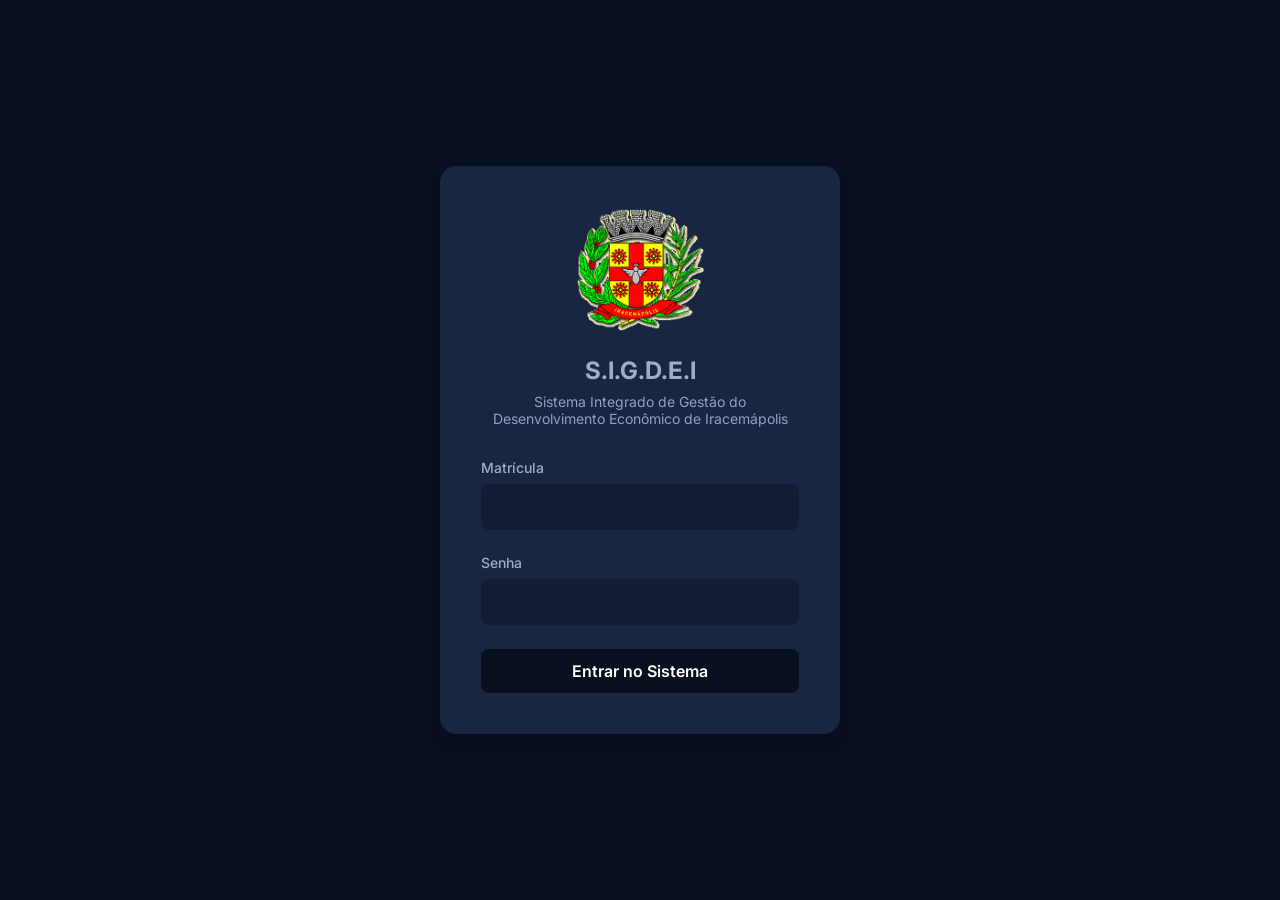
==== frontend/configuracoes.html @ 22043cb5 "super att back e front e tudo e fds" ====
<!DOCTYPE html>
<html lang="pt-BR">
<head>
    <meta charset="UTF-8">
    <meta name="viewport" content="width=device-width, initial-scale=1.0">
    <title>Configurações | Plataforma Inteligente</title>
    <link rel="stylesheet" href="assets/css/style.css">
    <link rel="stylesheet" href="https://cdnjs.cloudflare.com/ajax/libs/font-awesome/6.4.0/css/all.min.css">
    <style>
        .grid-form { display: grid; grid-template-columns: repeat(auto-fit, minmax(200px, 1fr)); gap: 1rem; }
        .config-section { padding: 2rem; margin-bottom: 2rem; }
        .readonly-field { background: rgba(255, 255, 255, 0.1) !important; color: #ccc !important; cursor: not-allowed; }
        .form-control { background: #0d1a30; }
    </style>
</head>
<body>
    <div class="app-container">
         <aside class="sidebar">
            <div class="sidebar-logo" style="display: flex; align-items:center; gap: 10px;">
                <img src="/assets/img/logo_prefeitura.png" alt="Logo Prefeitura da Iracemápolis" style="height: 35px; width: auto; object-fit: contain;">
                <span>SIGDEI</span>
            </div>
            <ul class="nav-menu">
                <li><a href="dashboard.html" class="nav-link"><i class="fa-solid fa-chart-pie"></i> Painel de Controle</a></li>
                <li><a href="oficios.html" class="nav-link"><i class="fa-solid fa-file-signature"></i> Ofícios</a></li>
                <li><a href="projetos.html" class="nav-link"><i class="fa-solid fa-project-diagram"></i> Projetos</a></li>
                <li><a href="indicadores.html" class="nav-link"><i class="fa-solid fa-chart-bar"></i> Indicadores</a></li>
                <li id="menu-usuarios" style="display:none;"><a href="usuarios.html" class="nav-link"><i class="fa-solid fa-users"></i> Usuários</a></li>
                <li><a href="configuracoes.html" class="nav-link active"><i class="fa-solid fa-gear"></i> Configurações</a></li>
            </ul>
        </aside>

        <main class="main-content">
            <header class="header glass" style="padding: 1rem 2rem; border-radius: 12px; margin-bottom: 2rem;">
                <h2 class="page-title">Configurações da Conta</h2>
                <div class="user-profile">
                    <div class="user-info" style="text-align: right;">
                        <h4 id="user-name">Carregando...</h4>
                        <p id="user-role">Carregando...</p>
                    </div>
                    <div id="user-avatar" style="width: 40px; height: 40px; border-radius: 50%; background: var(--primary-color); display: flex; align-items: center; justify-content: center; font-weight: bold; font-size: 1.2rem;">-</div>
                    <a href="#" id="logout-btn" style="color: var(--text-muted); margin-left: 1rem;" title="Sair"><i class="fa-solid fa-right-from-bracket"></i></a>
                </div>
            </header>

            <div id="alert-box" class="alert" style="display:none;"></div>

            <div style="display: grid; grid-template-columns: 1fr 1fr; gap: 2rem;">
                <div class="glass config-section">
                    <h3 style="margin-bottom: 1.5rem; font-size: 1.2rem;"><i class="fa-solid fa-id-card"></i> Meu Cadastro</h3>
                    <form id="form-perfil">
                        <div class="form-group">
                            <label class="form-label" for="matricula">Matrícula (Login)</label>
                            <input type="text" id="matricula" class="form-control readonly-field" readonly title="A matrícula não pode ser alterada">
                        </div>
                        <div class="form-group">
                            <label class="form-label" for="nome">Nome Completo</label>
                            <input type="text" id="nome" class="form-control" required>
                        </div>
                        <div class="form-group">
                            <label class="form-label" for="funcao">Função</label>
                            <input type="text" id="funcao" class="form-control" required>
                        </div>
                        <div class="grid-form">
                            <div class="form-group">
                                <label class="form-label">Setor</label>
                                <input type="text" id="nome_setor" class="form-control readonly-field" readonly>
                            </div>
                            <div class="form-group">
                                <label class="form-label">Nível de Acesso</label>
                                <input type="text" id="nivel_acesso" class="form-control readonly-field" readonly>
                            </div>
                        </div>
                        <button type="submit" class="btn btn-primary" style="margin-top: 1rem;"><i class="fa-solid fa-save"></i> Atualizar Dados</button>
                    </form>
                </div>

                <div class="glass config-section">
                    <h3 style="margin-bottom: 1.5rem; font-size: 1.2rem;"><i class="fa-solid fa-lock"></i> Alterar Senha</h3>
                    <form id="form-senha">
                        <div class="form-group">
                            <label class="form-label" for="senha_atual">Senha Atual</label>
                            <input type="password" id="senha_atual" class="form-control" required>
                        </div>
                        <div class="form-group">
                            <label class="form-label" for="nova_senha">Nova Senha</label>
                            <input type="password" id="nova_senha" class="form-control" placeholder="Min 6 chars (Ex: Senha@123)" required>
                        </div>
                        <button type="submit" class="btn btn-primary" style="margin-top: 1rem; background: var(--status-yellow); color: #000;"><i class="fa-solid fa-key"></i> Alterar Senha</button>
                    </form>
                </div>
            </div>
        </main>
    </div>

    <script>
        const token = localStorage.getItem('jwt_token');
        if (!token) window.location.href = 'index.html';
        let user = JSON.parse(localStorage.getItem('user')) || { nome: '', nivel_acesso: '' };
        
        document.getElementById('user-name').textContent = user.nome;
        document.getElementById('user-role').textContent = user.nivel_acesso;
        document.getElementById('user-avatar').textContent = user.nome.charAt(0).toUpperCase();

        if (user.nivel_acesso === 'Administrador' || user.nivel_acesso === 'Gestor') {
            document.getElementById('menu-usuarios').style.display = 'block';
        }

        document.getElementById('logout-btn').addEventListener('click', () => {
            localStorage.removeItem('jwt_token');
            localStorage.removeItem('user');
            window.location.href = 'index.html';
        });

        const apiHeaders = { 'Authorization': `Bearer ${token}`, 'Content-Type': 'application/json' };

        // Preencher form perfil
        document.getElementById('matricula').value = user.matricula || '';
        document.getElementById('nome').value = user.nome || '';
        document.getElementById('funcao').value = user.funcao || '';
        document.getElementById('nivel_acesso').value = user.nivel_acesso || '';

        // Buscar nome do setor
        async function fetchSetor() {
            if(!user.id_setor) return;
            try {
                const res = await fetch(`http://127.0.0.1:8000/api/v1/setores/${user.id_setor}/`, { headers: apiHeaders });
                if(res.ok) {
                    const data = await res.json();
                    document.getElementById('nome_setor').value = data.nome_setor;
                }
            } catch(e) {}
        }
        fetchSetor();

        function mostrarAlerta(msg, classe) {
            const box = document.getElementById('alert-box');
            box.textContent = msg;
            box.className = 'alert ' + classe;
            box.style.display = 'block';
            setTimeout(() => box.style.display = 'none', 3000);
        }

        document.getElementById('form-perfil').addEventListener('submit', async (e) => {
            e.preventDefault();
            const body = {
                nome: document.getElementById('nome').value,
                funcao: document.getElementById('funcao').value
            };
            try {
                const res = await fetch(`http://127.0.0.1:8000/api/v1/usuarios/${user.id}/`, { method: 'PATCH', headers: apiHeaders, body: JSON.stringify(body) });
                if(res.ok) {
                    mostrarAlerta("Perfil atualizado!", "alert-success");
                    user.nome = body.nome;
                    user.funcao = body.funcao;
                    localStorage.setItem('user', JSON.stringify(user));
                    document.getElementById('user-name').textContent = user.nome;
                    document.getElementById('user-avatar').textContent = user.nome.charAt(0).toUpperCase();
                } else {
                    mostrarAlerta("Erro ao atualizar", "alert-error");
                }
            } catch(e) {}
        });

        document.getElementById('form-senha').addEventListener('submit', async (e) => {
            e.preventDefault();
            const body = { 
                user_id: user.id,
                senha_atual: document.getElementById('senha_atual').value,
                nova_senha: document.getElementById('nova_senha').value 
            };
            try {
                const res = await fetch(`http://127.0.0.1:8000/api/v1/usuarios/alterar-senha/`, { 
                    method: 'POST', 
                    headers: apiHeaders, 
                    body: JSON.stringify(body) 
                });
                if(res.ok) {
                    mostrarAlerta("Senha atualizada com sucesso!", "alert-success");
                    e.target.reset();
                } else {
                    const error = await res.json();
                    mostrarAlerta("Erro: " + JSON.stringify(error), "alert-error");
                }
            } catch(e) {}
        });
    </script>
</body>
</html>
---- frontend/assets/css/style.css ----
@import url('https://fonts.googleapis.com/css2?family=Inter:wght@300;400;500;600;700&display=swap');

:root {
    --bg-color: hsl(210, 40%, 96%);
    --surface-color: #192642;;
    --primary-color: #080f1e;;
    --primary-hover: #0d1a30;
    --text-color: #a1abc6;
    --text-muted: #999cc5;
    --border-color: rgba(54, 25, 25, 0.1);
    
    --status-green: #10b981;
    --status-yellow: #f5e20b;
    --status-red: #ef4444;
    --status-gray: #afa7a7;
    
    --shadow-sm: 0 1px 2px 0 rgba(0, 0, 0, 0.05);
    --shadow-md: 0 4px 6px -1px rgba(0, 0, 0, 0.1), 0 2px 4px -1px rgba(0, 0, 0, 0.06);
    --shadow-lg: 0 10px 15px -3px rgba(0, 0, 0, 0.1), 0 4px 6px -2px rgba(0, 0, 0, 0.05);
}

* {
    margin: 0;
    padding: 0;
    box-sizing: border-box;
    font-family: 'Inter', sans-serif;
}

body {
    background-color: var(--bg-color);
    color: var(--text-color);
    min-height: 100vh;
    display: flex;
    flex-direction: column;
    background-image: radial-gradient(circle at top right, #080f1e 100%, transparent 40%),
                      radial-gradient(circle at bottom left, #0d1a30 100%, transparent 40%);
    background-attachment: fixed;
}

/* Glassmorphism utility */
.glass {
    background: var(--surface-color);
    backdrop-filter: blur(12px);
    -webkit-backdrop-filter: blur(12px);
    border: 1px solid var(--border-color);
    border-radius: 16px;
    box-shadow: var(--shadow-lg);
}

/* Auth Pages */
.auth-container {
    display: flex;
    justify-content: center;
    align-items: center;
    flex: 1;
    padding: 2rem;
}

.auth-card {
    width: 100%;
    max-width: 400px;
    padding: 2.5rem;
    animation: slideUp 0.5s ease-out;
}

.auth-card h1 {
    font-size: 1.5rem;
    font-weight: 700;
    margin-bottom: 0.5rem;
    text-align: center;
}

.auth-card p {
    color: var(--text-muted);
    text-align: center;
    margin-bottom: 2rem;
    font-size: 0.875rem;
}

/* Forms */
.form-group {
    margin-bottom: 1.5rem;
}

.form-label {
    display: block;
    font-size: 0.875rem;
    font-weight: 500;
    margin-bottom: 0.5rem;
    color: var(--text-color);
}

.form-control {
    width: 100%;
    padding: 0.75rem 1rem;
    background: rgba(15, 23, 42, 0.6);
    border: 1px solid var(--border-color);
    border-radius: 8px;
    color: var(--text-color);
    font-size: 1rem;
    transition: all 0.3s ease;
}

.form-control:focus {
    outline: none;
    border-color: var(--primary-color);
    box-shadow: 0 0 0 3px rgba(59, 130, 246, 0.3);
}

.btn {
    display: inline-block;
    padding: 0.75rem 1.5rem;
    border-radius: 8px;
    font-weight: 600;
    text-align: center;
    cursor: pointer;
    transition: all 0.3s ease;
    border: none;
    font-size: 1rem;
    text-decoration: none;
}

.btn-primary {
    background-color: var(--primary-color);
    color: #ffffff;
    width: 100%;
}

.btn-primary:hover {
    background-color: var(--primary-hover);
    transform: translateY(-1px);
    box-shadow: 0 4px 12px rgba(59, 130, 246, 0.4);
}

.btn-sm {
    padding: 0.5rem 1rem;
    font-size: 0.875rem;
}

/* Dashboard Layout */
.app-container {
    display: flex;
    min-height: 100vh;
}

.sidebar {
    width: 260px;
    padding: 1.5rem;
    display: flex;
    flex-direction: column;
    border-right: 1px solid var(--border-color);
    background: #192642;
    backdrop-filter: blur(10px);
    position: sticky;
    top: 0;
    height: 100vh;
}

.sidebar-logo {
    font-size: 1.25rem;
    font-weight: 700;
    color: var(--text-color);
    margin-bottom: 2rem;
    display: flex;
    align-items: center;
    gap: 0.5rem;
}

.nav-menu {
    list-style: none;
    display: flex;
    flex-direction: column;
    gap: 0.5rem;
}

.nav-link {
    display: flex;
    align-items: center;
    gap: 0.75rem;
    padding: 0.75rem 1rem;
    color: var(--text-muted);
    text-decoration: none;
    border-radius: 8px;
    transition: all 0.2s;
    font-weight: 500;
}

.nav-link:hover, .nav-link.active {
    background: rgba(11, 10, 10, 0.1);
    color: var(--text-color);
}

.nav-link.active {
    border-left: 3px solid var(--primary-color);
    border-radius: 0 8px 8px 0;
}

.main-content {
    flex: 1;
    padding: 2rem;
    overflow-y: auto;
}

.header {
    display: flex;
    justify-content: space-between;
    align-items: center;
    margin-bottom: 2rem;
}

.page-title {
    font-size: 1.5rem;
    font-weight: 600;
}

.user-profile {
    display: flex;
    align-items: center;
    gap: 1rem;
}

.user-info h4 {
    font-size: 0.875rem;
    margin-bottom: 0.25rem;
}

.user-info p {
    font-size: 0.75rem;
    color: var(--text-muted);
}

/* Dashboard Cards */
.stats-grid {
    display: grid;
    grid-template-columns: repeat(auto-fit, minmax(240px, 1fr));
    gap: 1.5rem;
    margin-bottom: 2rem;
}

.stat-card {
    padding: 1.5rem;
    display: flex;
    flex-direction: column;
    gap: 0.5rem;
    background-color: #ffffff;
}

.stat-title {
    color: rgb(17, 2, 74);
    font-size: 0.875rem;
    font-weight: 500;
}

.stat-value {
    font-size: 2rem;
    font-weight: 700;
    color: rgb(17, 2, 74);
}

/* Tables */
.table-container {
    overflow-x: auto;
}

.data-table {
    width: 100%;
    border-collapse: collapse;
    margin-top: 1rem;
}

.data-table th, .data-table td {
    padding: 1rem;
    text-align: left;
    border-bottom: 1px solid var(--border-color);
}

.data-table th {
    color: var(--text-muted);
    font-weight: 500;
    font-size: 0.875rem;
    text-transform: uppercase;
    letter-spacing: 0.05em;
}

.data-table tr:hover {
    background: rgba(255, 255, 255, 0.02);
}

/* Tags */
.status-tag {
    display: inline-block;
    padding: 0.25rem 0.75rem;
    border-radius: 9999px;
    font-size: 0.75rem;
    font-weight: 600;
}

.status-andamento { background: rgba(245, 158, 11, 0.2); color: var(--status-yellow); }
.status-concluido { background: rgba(16, 185, 129, 0.2); color: var(--status-green); }
.status-atrasado { background: rgba(239, 68, 68, 0.2); color: var(--status-red); }
.status-encerrado { background: rgba(125, 127, 129, 0.281); color: var(--status-gray); }

/* Animations */
@keyframes slideUp {
    from {
        opacity: 0;
        transform: translateY(20px);
    }
    to {
        opacity: 1;
        transform: translateY(0);
    }
}

.alert {
    padding: 1rem;
    border-radius: 8px;
    margin-bottom: 1rem;
    font-size: 0.875rem;
}

.alert-error {
    background: rgba(239, 68, 68, 0.1);
    color: #fca5a5;
    border: 1px solid rgba(239, 68, 68, 0.2);
}

.alert-success {
    background: rgba(16, 185, 129, 0.1);
    color: #6ee7b7;
    border: 1px solid rgba(16, 185, 129, 0.2);
}
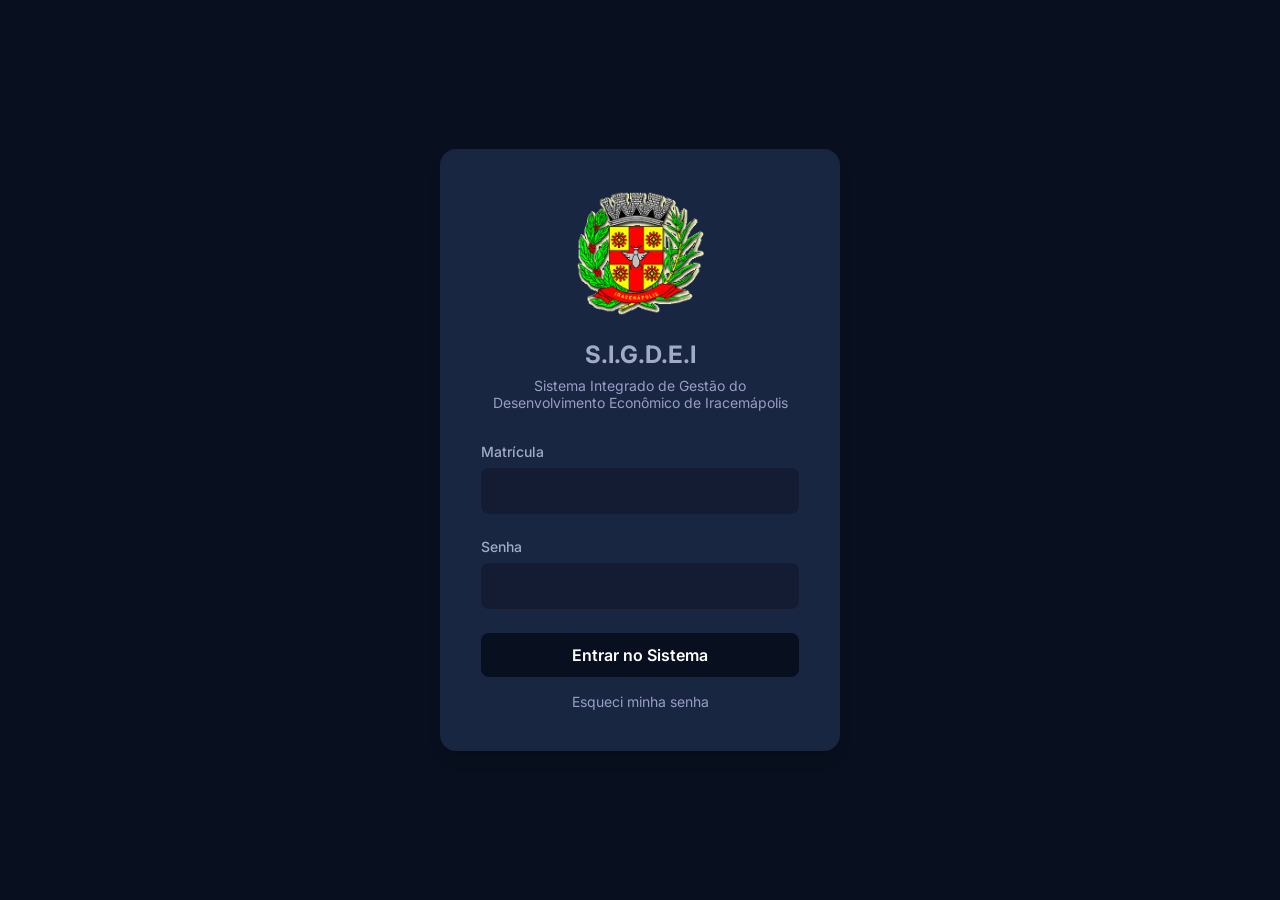
==== commit 3bda03a7: "Implementação Backend Implementado: - RN03: removida redefinição de senha de terceiros pelo administ" ====
--- a/frontend/configuracoes.html
+++ b/frontend/configuracoes.html
@@ -1,189 +1,1085 @@
 <!DOCTYPE html>
 <html lang="pt-BR">
+
 <head>
+
     <meta charset="UTF-8">
-    <meta name="viewport" content="width=device-width, initial-scale=1.0">
-    <title>Configurações | Plataforma Inteligente</title>
-    <link rel="stylesheet" href="assets/css/style.css">
-    <link rel="stylesheet" href="https://cdnjs.cloudflare.com/ajax/libs/font-awesome/6.4.0/css/all.min.css">
+
+    <meta
+        name="viewport"
+        content="width=device-width, initial-scale=1.0"
+    >
+
+    <title>
+        Configurações | SIGDEI
+    </title>
+
+
+    <link
+        rel="stylesheet"
+        href="assets/css/style.css"
+    >
+
+
+    <link
+        rel="stylesheet"
+        href="https://cdnjs.cloudflare.com/ajax/libs/font-awesome/6.4.0/css/all.min.css"
+    >
+
+
     <style>
-        .grid-form { display: grid; grid-template-columns: repeat(auto-fit, minmax(200px, 1fr)); gap: 1rem; }
-        .config-section { padding: 2rem; margin-bottom: 2rem; }
-        .readonly-field { background: rgba(255, 255, 255, 0.1) !important; color: #ccc !important; cursor: not-allowed; }
-        .form-control { background: #0d1a30; }
+
+        .grid-form {
+
+            display: grid;
+
+            grid-template-columns:
+                repeat(
+                    auto-fit,
+                    minmax(200px,1fr)
+                );
+
+            gap:1rem;
+        }
+
+
+        .config-grid {
+
+            display:grid;
+
+            grid-template-columns:
+                1fr 1fr;
+
+            gap:2rem;
+        }
+
+
+        .config-section {
+
+            padding:2rem;
+
+            margin-bottom:2rem;
+        }
+
+
+        .readonly-field {
+
+            background:
+                rgba(255,255,255,0.05)
+                !important;
+
+            color:#ccc !important;
+
+            cursor:not-allowed;
+        }
+
+
+        .form-control {
+            background:#0d1a30;
+        }
+
+
+        .password-help {
+
+            display:block;
+
+            color:var(--text-muted);
+
+            font-size:0.75rem;
+
+            line-height:1.5;
+
+            margin-top:0.5rem;
+        }
+
+
+        @media(max-width:900px) {
+
+            .config-grid {
+                grid-template-columns:1fr;
+            }
+
+        }
+
     </style>
+
 </head>
+
+
 <body>
-    <div class="app-container">
-         <aside class="sidebar">
-            <div class="sidebar-logo" style="display: flex; align-items:center; gap: 10px;">
-                <img src="/assets/img/logo_prefeitura.png" alt="Logo Prefeitura da Iracemápolis" style="height: 35px; width: auto; object-fit: contain;">
-                <span>SIGDEI</span>
+
+
+<div class="app-container">
+
+
+<aside class="sidebar">
+
+
+    <div class="sidebar-logo">
+
+        <img
+            src="assets/img/logo_prefeitura.png"
+            alt="Logo Prefeitura"
+            style="height:35px;"
+        >
+
+        <span>SIGDEI</span>
+
+    </div>
+
+
+    <ul class="nav-menu">
+
+
+        <li>
+
+            <a
+                href="dashboard.html"
+                class="nav-link"
+            >
+
+                <i class="fa-solid fa-chart-pie"></i>
+
+                Painel de Controle
+
+            </a>
+
+        </li>
+
+
+        <li>
+
+            <a
+                href="oficios.html"
+                class="nav-link"
+            >
+
+                <i class="fa-solid fa-file-signature"></i>
+
+                Ofícios
+
+            </a>
+
+        </li>
+
+
+        <li>
+
+            <a
+                href="projetos.html"
+                class="nav-link"
+            >
+
+                <i class="fa-solid fa-project-diagram"></i>
+
+                Projetos
+
+            </a>
+
+        </li>
+
+
+        <li>
+
+            <a
+                href="indicadores.html"
+                class="nav-link"
+            >
+
+                <i class="fa-solid fa-chart-bar"></i>
+
+                Indicadores
+
+            </a>
+
+        </li>
+
+
+        <li
+            id="menu-usuarios"
+            style="display:none;"
+        >
+
+            <a
+                href="usuarios.html"
+                class="nav-link"
+            >
+
+                <i class="fa-solid fa-users"></i>
+
+                Usuários
+
+            </a>
+
+        </li>
+
+
+        <li>
+
+            <a
+                href="configuracoes.html"
+                class="nav-link active"
+            >
+
+                <i class="fa-solid fa-gear"></i>
+
+                Configurações
+
+            </a>
+
+        </li>
+
+
+    </ul>
+
+</aside>
+
+
+<main class="main-content">
+
+
+<header
+    class="header glass"
+    style="
+        padding:1rem 2rem;
+        border-radius:12px;
+        margin-bottom:2rem;
+    "
+>
+
+
+    <h2 class="page-title">
+        Configurações da Conta
+    </h2>
+
+
+    <div class="user-profile">
+
+
+        <div
+            class="user-info"
+            style="text-align:right;"
+        >
+
+            <h4 id="user-name">
+                Carregando...
+            </h4>
+
+            <p id="user-role">
+                Carregando...
+            </p>
+
+        </div>
+
+
+        <div
+            id="user-avatar"
+            style="
+                width:40px;
+                height:40px;
+                border-radius:50%;
+                background:var(--primary-color);
+                display:flex;
+                align-items:center;
+                justify-content:center;
+                font-weight:bold;
+            "
+        >
+            -
+        </div>
+
+
+        <a
+            href="#"
+            id="logout-btn"
+            title="Sair"
+            style="
+                color:var(--text-muted);
+                margin-left:1rem;
+            "
+        >
+
+            <i class="fa-solid fa-right-from-bracket"></i>
+
+        </a>
+
+
+    </div>
+
+</header>
+
+
+<div
+    id="alert-box"
+    class="alert"
+    style="display:none;"
+></div>
+
+
+<div class="config-grid">
+
+
+<!-- =====================================================
+     PERFIL
+====================================================== -->
+
+<section class="glass config-section">
+
+
+    <h3 style="margin-bottom:1.5rem;">
+
+        <i class="fa-solid fa-id-card"></i>
+
+        Meu Cadastro
+
+    </h3>
+
+
+    <form id="form-perfil">
+
+
+        <div class="form-group">
+
+            <label class="form-label">
+                Matrícula
+            </label>
+
+            <input
+                type="text"
+                id="matricula"
+                class="form-control readonly-field"
+                readonly
+            >
+
+        </div>
+
+
+        <div class="form-group">
+
+            <label class="form-label">
+                Nome Completo
+            </label>
+
+            <input
+                type="text"
+                id="nome_usuario"
+                class="form-control"
+                required
+            >
+
+        </div>
+
+
+        <div class="form-group">
+
+            <label class="form-label">
+                Função
+            </label>
+
+            <input
+                type="text"
+                id="funcao"
+                class="form-control"
+            >
+
+        </div>
+
+
+        <div class="grid-form">
+
+
+            <div class="form-group">
+
+                <label class="form-label">
+                    Setor
+                </label>
+
+                <input
+                    type="text"
+                    id="nome_setor"
+                    class="form-control readonly-field"
+                    readonly
+                >
+
             </div>
-            <ul class="nav-menu">
-                <li><a href="dashboard.html" class="nav-link"><i class="fa-solid fa-chart-pie"></i> Painel de Controle</a></li>
-                <li><a href="oficios.html" class="nav-link"><i class="fa-solid fa-file-signature"></i> Ofícios</a></li>
-                <li><a href="projetos.html" class="nav-link"><i class="fa-solid fa-project-diagram"></i> Projetos</a></li>
-                <li><a href="indicadores.html" class="nav-link"><i class="fa-solid fa-chart-bar"></i> Indicadores</a></li>
-                <li id="menu-usuarios" style="display:none;"><a href="usuarios.html" class="nav-link"><i class="fa-solid fa-users"></i> Usuários</a></li>
-                <li><a href="configuracoes.html" class="nav-link active"><i class="fa-solid fa-gear"></i> Configurações</a></li>
-            </ul>
-        </aside>
-
-        <main class="main-content">
-            <header class="header glass" style="padding: 1rem 2rem; border-radius: 12px; margin-bottom: 2rem;">
-                <h2 class="page-title">Configurações da Conta</h2>
-                <div class="user-profile">
-                    <div class="user-info" style="text-align: right;">
-                        <h4 id="user-name">Carregando...</h4>
-                        <p id="user-role">Carregando...</p>
-                    </div>
-                    <div id="user-avatar" style="width: 40px; height: 40px; border-radius: 50%; background: var(--primary-color); display: flex; align-items: center; justify-content: center; font-weight: bold; font-size: 1.2rem;">-</div>
-                    <a href="#" id="logout-btn" style="color: var(--text-muted); margin-left: 1rem;" title="Sair"><i class="fa-solid fa-right-from-bracket"></i></a>
-                </div>
-            </header>
-
-            <div id="alert-box" class="alert" style="display:none;"></div>
-
-            <div style="display: grid; grid-template-columns: 1fr 1fr; gap: 2rem;">
-                <div class="glass config-section">
-                    <h3 style="margin-bottom: 1.5rem; font-size: 1.2rem;"><i class="fa-solid fa-id-card"></i> Meu Cadastro</h3>
-                    <form id="form-perfil">
-                        <div class="form-group">
-                            <label class="form-label" for="matricula">Matrícula (Login)</label>
-                            <input type="text" id="matricula" class="form-control readonly-field" readonly title="A matrícula não pode ser alterada">
-                        </div>
-                        <div class="form-group">
-                            <label class="form-label" for="nome">Nome Completo</label>
-                            <input type="text" id="nome" class="form-control" required>
-                        </div>
-                        <div class="form-group">
-                            <label class="form-label" for="funcao">Função</label>
-                            <input type="text" id="funcao" class="form-control" required>
-                        </div>
-                        <div class="grid-form">
-                            <div class="form-group">
-                                <label class="form-label">Setor</label>
-                                <input type="text" id="nome_setor" class="form-control readonly-field" readonly>
-                            </div>
-                            <div class="form-group">
-                                <label class="form-label">Nível de Acesso</label>
-                                <input type="text" id="nivel_acesso" class="form-control readonly-field" readonly>
-                            </div>
-                        </div>
-                        <button type="submit" class="btn btn-primary" style="margin-top: 1rem;"><i class="fa-solid fa-save"></i> Atualizar Dados</button>
-                    </form>
-                </div>
-
-                <div class="glass config-section">
-                    <h3 style="margin-bottom: 1.5rem; font-size: 1.2rem;"><i class="fa-solid fa-lock"></i> Alterar Senha</h3>
-                    <form id="form-senha">
-                        <div class="form-group">
-                            <label class="form-label" for="senha_atual">Senha Atual</label>
-                            <input type="password" id="senha_atual" class="form-control" required>
-                        </div>
-                        <div class="form-group">
-                            <label class="form-label" for="nova_senha">Nova Senha</label>
-                            <input type="password" id="nova_senha" class="form-control" placeholder="Min 6 chars (Ex: Senha@123)" required>
-                        </div>
-                        <button type="submit" class="btn btn-primary" style="margin-top: 1rem; background: var(--status-yellow); color: #000;"><i class="fa-solid fa-key"></i> Alterar Senha</button>
-                    </form>
-                </div>
+
+
+            <div class="form-group">
+
+                <label class="form-label">
+                    Nível de Acesso
+                </label>
+
+                <input
+                    type="text"
+                    id="nivel_acesso"
+                    class="form-control readonly-field"
+                    readonly
+                >
+
             </div>
-        </main>
-    </div>
-
-    <script>
-        const token = localStorage.getItem('jwt_token');
-        if (!token) window.location.href = 'index.html';
-        let user = JSON.parse(localStorage.getItem('user')) || { nome: '', nivel_acesso: '' };
-        
-        document.getElementById('user-name').textContent = user.nome;
-        document.getElementById('user-role').textContent = user.nivel_acesso;
-        document.getElementById('user-avatar').textContent = user.nome.charAt(0).toUpperCase();
-
-        if (user.nivel_acesso === 'Administrador' || user.nivel_acesso === 'Gestor') {
-            document.getElementById('menu-usuarios').style.display = 'block';
+
+
+        </div>
+
+
+        <button
+            type="submit"
+            class="btn btn-primary"
+        >
+
+            <i class="fa-solid fa-save"></i>
+
+            Atualizar Dados
+
+        </button>
+
+
+    </form>
+
+
+</section>
+
+
+<!-- =====================================================
+     SENHA
+====================================================== -->
+
+<section class="glass config-section">
+
+
+    <h3 style="margin-bottom:1.5rem;">
+
+        <i class="fa-solid fa-lock"></i>
+
+        Alterar Senha
+
+    </h3>
+
+
+    <form id="form-senha">
+
+
+        <div class="form-group">
+
+            <label class="form-label">
+                Senha Atual
+            </label>
+
+            <input
+                type="password"
+                id="senha_atual"
+                class="form-control"
+                required
+            >
+
+        </div>
+
+
+        <div class="form-group">
+
+            <label class="form-label">
+                Nova Senha
+            </label>
+
+            <input
+                type="password"
+                id="nova_senha"
+                class="form-control"
+                required
+            >
+
+            <span class="password-help">
+
+                Mínimo 6 caracteres,
+                com letra maiúscula,
+                minúscula, número e
+                caractere especial.
+
+            </span>
+
+        </div>
+
+
+        <div class="form-group">
+
+            <label class="form-label">
+                Confirmar Nova Senha
+            </label>
+
+            <input
+                type="password"
+                id="confirmar_senha"
+                class="form-control"
+                required
+            >
+
+        </div>
+
+
+        <button
+            type="submit"
+            class="btn btn-primary"
+        >
+
+            <i class="fa-solid fa-key"></i>
+
+            Alterar Senha
+
+        </button>
+
+
+    </form>
+
+
+</section>
+
+
+</div>
+
+</main>
+
+</div>
+
+
+<script>
+
+const API_URL =
+    'http://127.0.0.1:8000/api/v1';
+
+
+const token =
+    localStorage.getItem('jwt_token');
+
+
+let user =
+    JSON.parse(
+        localStorage.getItem('user') ||
+        'null'
+    );
+
+
+// ========================================================
+// AUTENTICAÇÃO
+// ========================================================
+
+if (!token || !user) {
+
+    window.location.href =
+        'index.html';
+}
+
+
+if (
+    user &&
+    user.primeiro_acesso
+) {
+
+    window.location.href =
+        'primeiro-acesso.html';
+}
+
+
+// ========================================================
+// CABEÇALHO
+// ========================================================
+
+document
+    .getElementById(
+        'user-name'
+    )
+    .textContent =
+        user.nome;
+
+
+document
+    .getElementById(
+        'user-role'
+    )
+    .textContent =
+        user.nivel_acesso;
+
+
+document
+    .getElementById(
+        'user-avatar'
+    )
+    .textContent =
+        user.nome
+            ? user.nome
+                .charAt(0)
+                .toUpperCase()
+            : '?';
+
+
+// Menu usuários
+
+if (
+    user.nivel_acesso ===
+        'Administrador'
+    ||
+    user.nivel_acesso ===
+        'Gestor'
+) {
+
+    document
+        .getElementById(
+            'menu-usuarios'
+        )
+        .style.display =
+            'block';
+}
+
+
+// ========================================================
+// LOGOUT
+// ========================================================
+
+document
+    .getElementById(
+        'logout-btn'
+    )
+    .addEventListener(
+        'click',
+        function (event) {
+
+            event.preventDefault();
+
+            localStorage.clear();
+
+            window.location.href =
+                'index.html';
+
         }
-
-        document.getElementById('logout-btn').addEventListener('click', () => {
-            localStorage.removeItem('jwt_token');
-            localStorage.removeItem('user');
-            window.location.href = 'index.html';
-        });
-
-        const apiHeaders = { 'Authorization': `Bearer ${token}`, 'Content-Type': 'application/json' };
-
-        // Preencher form perfil
-        document.getElementById('matricula').value = user.matricula || '';
-        document.getElementById('nome').value = user.nome || '';
-        document.getElementById('funcao').value = user.funcao || '';
-        document.getElementById('nivel_acesso').value = user.nivel_acesso || '';
-
-        // Buscar nome do setor
-        async function fetchSetor() {
-            if(!user.id_setor) return;
+    );
+
+
+const apiHeaders = {
+
+    'Authorization':
+        `Bearer ${token}`,
+
+    'Content-Type':
+        'application/json'
+
+};
+
+
+// ========================================================
+// FORMULÁRIO
+// ========================================================
+
+document
+    .getElementById(
+        'matricula'
+    )
+    .value =
+        user.matricula || '';
+
+
+document
+    .getElementById(
+        'nome_usuario'
+    )
+    .value =
+        user.nome || '';
+
+
+document
+    .getElementById(
+        'funcao'
+    )
+    .value =
+        user.funcao || '';
+
+
+document
+    .getElementById(
+        'nivel_acesso'
+    )
+    .value =
+        user.nivel_acesso || '';
+
+
+// ========================================================
+// SETOR
+// ========================================================
+
+async function carregarSetor() {
+
+    if (!user.id_setor) {
+
+        document
+            .getElementById(
+                'nome_setor'
+            )
+            .value =
+                'Não informado';
+
+        return;
+    }
+
+
+    try {
+
+        const response =
+            await fetch(
+
+                `${API_URL}/setores/${user.id_setor}/`,
+
+                {
+                    headers:
+                        apiHeaders
+                }
+
+            );
+
+
+        if (response.ok) {
+
+            const setor =
+                await response.json();
+
+
+            document
+                .getElementById(
+                    'nome_setor'
+                )
+                .value =
+                    setor.nome ||
+                    'Não informado';
+
+        }
+
+
+    } catch (error) {
+
+        console.error(error);
+    }
+
+}
+
+
+// ========================================================
+// ALERTAS
+// ========================================================
+
+function mostrarAlerta(
+    mensagem,
+    erro = false
+) {
+
+    const box =
+        document.getElementById(
+            'alert-box'
+        );
+
+
+    box.className =
+        erro
+            ? 'alert alert-error'
+            : 'alert alert-success';
+
+
+    box.textContent =
+        mensagem;
+
+
+    box.style.display =
+        'block';
+
+
+    setTimeout(
+        function () {
+
+            box.style.display =
+                'none';
+
+        },
+        4000
+    );
+
+}
+
+
+// ========================================================
+// ATUALIZAR PERFIL
+// ========================================================
+
+document
+    .getElementById(
+        'form-perfil'
+    )
+    .addEventListener(
+        'submit',
+        async function (event) {
+
+            event.preventDefault();
+
+
+            const body = {
+
+                nome:
+                    document
+                        .getElementById(
+                            'nome_usuario'
+                        )
+                        .value
+                        .trim(),
+
+                funcao:
+                    document
+                        .getElementById(
+                            'funcao'
+                        )
+                        .value
+                        .trim()
+
+            };
+
+
             try {
-                const res = await fetch(`http://127.0.0.1:8000/api/v1/setores/${user.id_setor}/`, { headers: apiHeaders });
-                if(res.ok) {
-                    const data = await res.json();
-                    document.getElementById('nome_setor').value = data.nome_setor;
+
+                const response =
+                    await fetch(
+
+                        `${API_URL}/usuarios/${user.id_usuario}/`,
+
+                        {
+
+                            method:
+                                'PATCH',
+
+                            headers:
+                                apiHeaders,
+
+                            body:
+                                JSON.stringify(
+                                    body
+                                )
+
+                        }
+
+                    );
+
+
+                const data =
+                    await response.json();
+
+
+                if (!response.ok) {
+
+                    mostrarAlerta(
+                        'Não foi possível atualizar o perfil.',
+                        true
+                    );
+
+                    return;
                 }
-            } catch(e) {}
+
+
+                user.nome =
+                    data.nome ||
+                    body.nome;
+
+
+                user.funcao =
+                    data.funcao ||
+                    body.funcao;
+
+
+                localStorage.setItem(
+
+                    'user',
+
+                    JSON.stringify(
+                        user
+                    )
+
+                );
+
+
+                document
+                    .getElementById(
+                        'user-name'
+                    )
+                    .textContent =
+                        user.nome;
+
+
+                document
+                    .getElementById(
+                        'user-avatar'
+                    )
+                    .textContent =
+                        user.nome
+                            .charAt(0)
+                            .toUpperCase();
+
+
+                mostrarAlerta(
+                    'Perfil atualizado com sucesso!'
+                );
+
+
+            } catch (error) {
+
+                console.error(error);
+
+                mostrarAlerta(
+                    'Erro ao conectar com o servidor.',
+                    true
+                );
+            }
+
         }
-        fetchSetor();
-
-        function mostrarAlerta(msg, classe) {
-            const box = document.getElementById('alert-box');
-            box.textContent = msg;
-            box.className = 'alert ' + classe;
-            box.style.display = 'block';
-            setTimeout(() => box.style.display = 'none', 3000);
+    );
+
+
+// ========================================================
+// ALTERAR SENHA
+// ========================================================
+
+document
+    .getElementById(
+        'form-senha'
+    )
+    .addEventListener(
+        'submit',
+        async function (event) {
+
+            event.preventDefault();
+
+
+            const senhaAtual =
+                document
+                    .getElementById(
+                        'senha_atual'
+                    )
+                    .value;
+
+
+            const novaSenha =
+                document
+                    .getElementById(
+                        'nova_senha'
+                    )
+                    .value;
+
+
+            const confirmarSenha =
+                document
+                    .getElementById(
+                        'confirmar_senha'
+                    )
+                    .value;
+
+
+            if (
+                novaSenha !==
+                confirmarSenha
+            ) {
+
+                mostrarAlerta(
+                    'As novas senhas não são iguais.',
+                    true
+                );
+
+                return;
+            }
+
+
+            try {
+
+                const response =
+                    await fetch(
+
+                        `${API_URL}/usuarios/alterar-senha/`,
+
+                        {
+
+                            method:
+                                'POST',
+
+                            headers:
+                                apiHeaders,
+
+                            body:
+                                JSON.stringify({
+
+                                    senha_atual:
+                                        senhaAtual,
+
+                                    nova_senha:
+                                        novaSenha
+
+                                })
+
+                        }
+
+                    );
+
+
+                const data =
+                    await response.json();
+
+
+                if (!response.ok) {
+
+                    let mensagem =
+                        data.error ||
+                        data.senha ||
+                        data.nova_senha ||
+                        'Não foi possível alterar a senha.';
+
+
+                    if (
+                        Array.isArray(
+                            mensagem
+                        )
+                    ) {
+
+                        mensagem =
+                            mensagem.join(' ');
+                    }
+
+
+                    mostrarAlerta(
+                        mensagem,
+                        true
+                    );
+
+                    return;
+                }
+
+
+                mostrarAlerta(
+                    'Senha alterada com sucesso!'
+                );
+
+
+                event.target.reset();
+
+
+            } catch (error) {
+
+                console.error(error);
+
+                mostrarAlerta(
+                    'Erro ao conectar com o servidor.',
+                    true
+                );
+            }
+
         }
-
-        document.getElementById('form-perfil').addEventListener('submit', async (e) => {
-            e.preventDefault();
-            const body = {
-                nome: document.getElementById('nome').value,
-                funcao: document.getElementById('funcao').value
-            };
-            try {
-                const res = await fetch(`http://127.0.0.1:8000/api/v1/usuarios/${user.id}/`, { method: 'PATCH', headers: apiHeaders, body: JSON.stringify(body) });
-                if(res.ok) {
-                    mostrarAlerta("Perfil atualizado!", "alert-success");
-                    user.nome = body.nome;
-                    user.funcao = body.funcao;
-                    localStorage.setItem('user', JSON.stringify(user));
-                    document.getElementById('user-name').textContent = user.nome;
-                    document.getElementById('user-avatar').textContent = user.nome.charAt(0).toUpperCase();
-                } else {
-                    mostrarAlerta("Erro ao atualizar", "alert-error");
-                }
-            } catch(e) {}
-        });
-
-        document.getElementById('form-senha').addEventListener('submit', async (e) => {
-            e.preventDefault();
-            const body = { 
-                user_id: user.id,
-                senha_atual: document.getElementById('senha_atual').value,
-                nova_senha: document.getElementById('nova_senha').value 
-            };
-            try {
-                const res = await fetch(`http://127.0.0.1:8000/api/v1/usuarios/alterar-senha/`, { 
-                    method: 'POST', 
-                    headers: apiHeaders, 
-                    body: JSON.stringify(body) 
-                });
-                if(res.ok) {
-                    mostrarAlerta("Senha atualizada com sucesso!", "alert-success");
-                    e.target.reset();
-                } else {
-                    const error = await res.json();
-                    mostrarAlerta("Erro: " + JSON.stringify(error), "alert-error");
-                }
-            } catch(e) {}
-        });
-    </script>
+    );
+
+
+carregarSetor();
+
+</script>
+
+
 </body>
-</html>
+
+</html>
